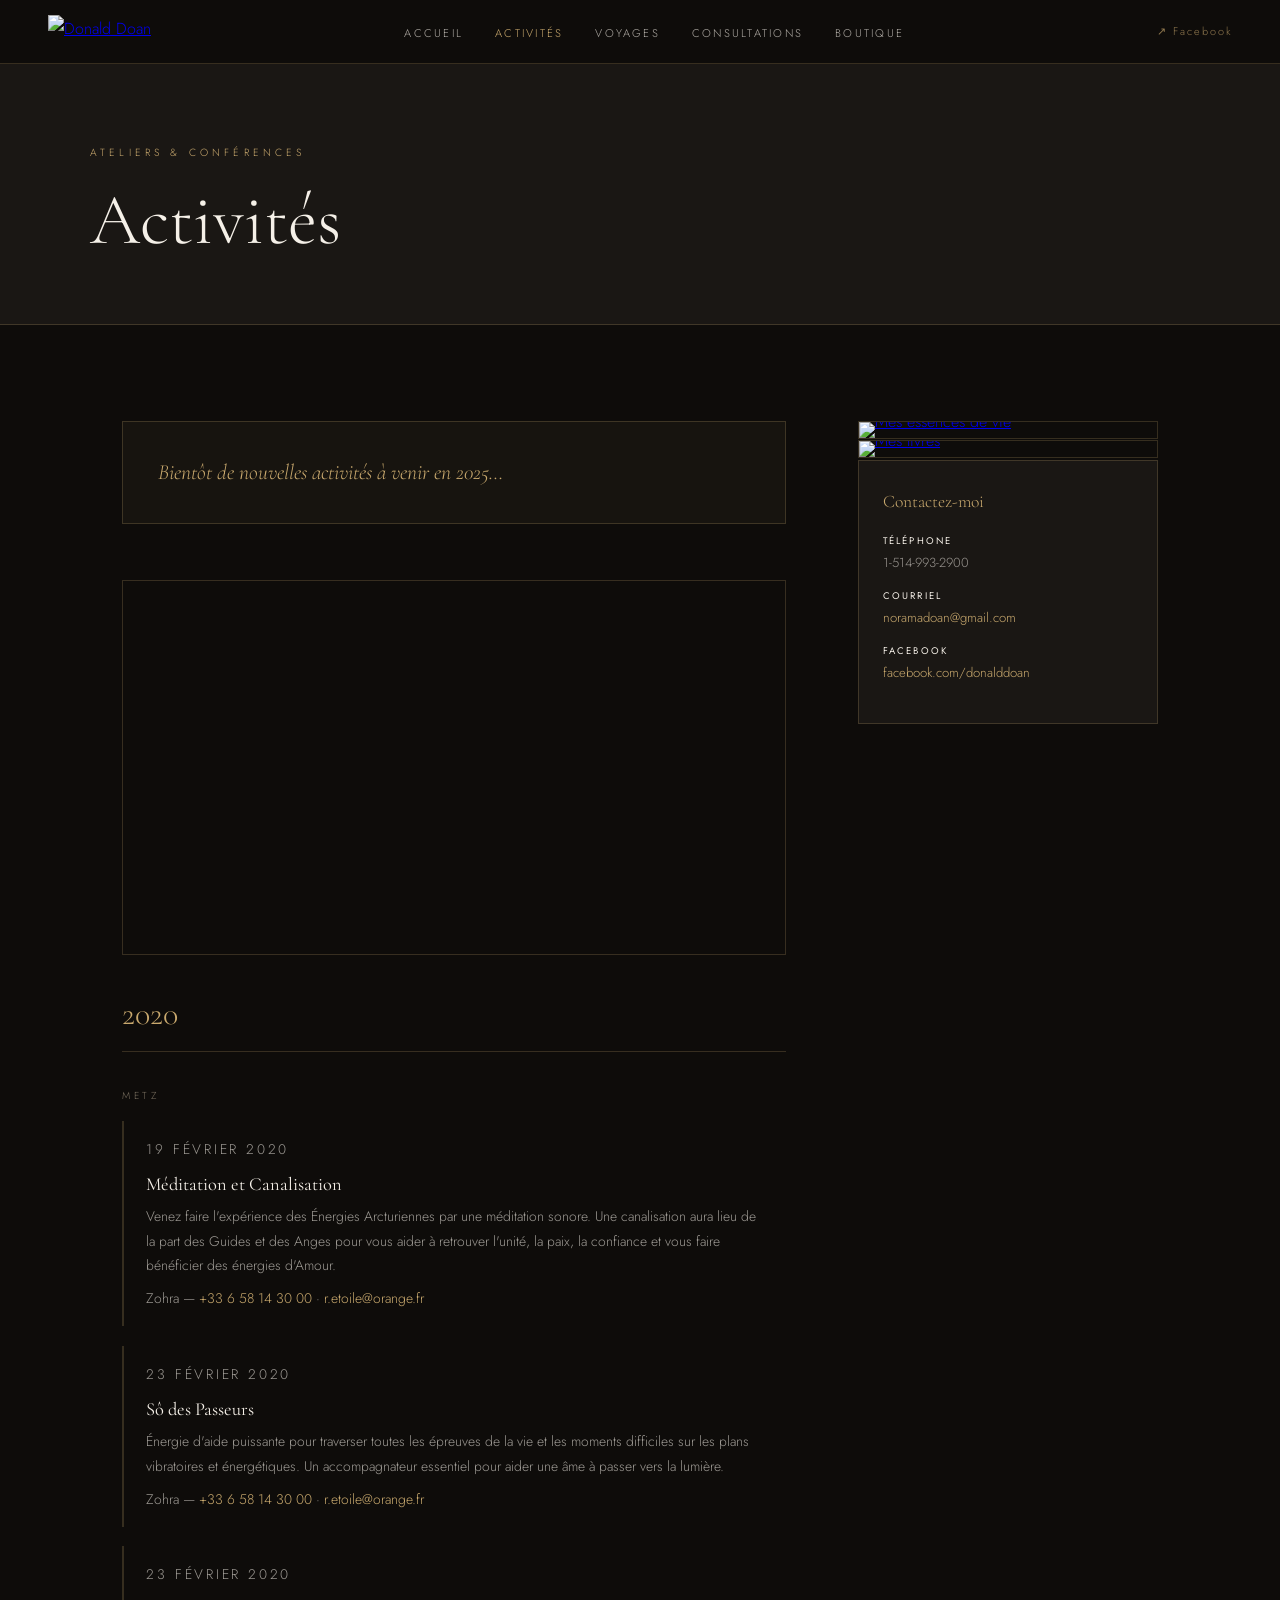
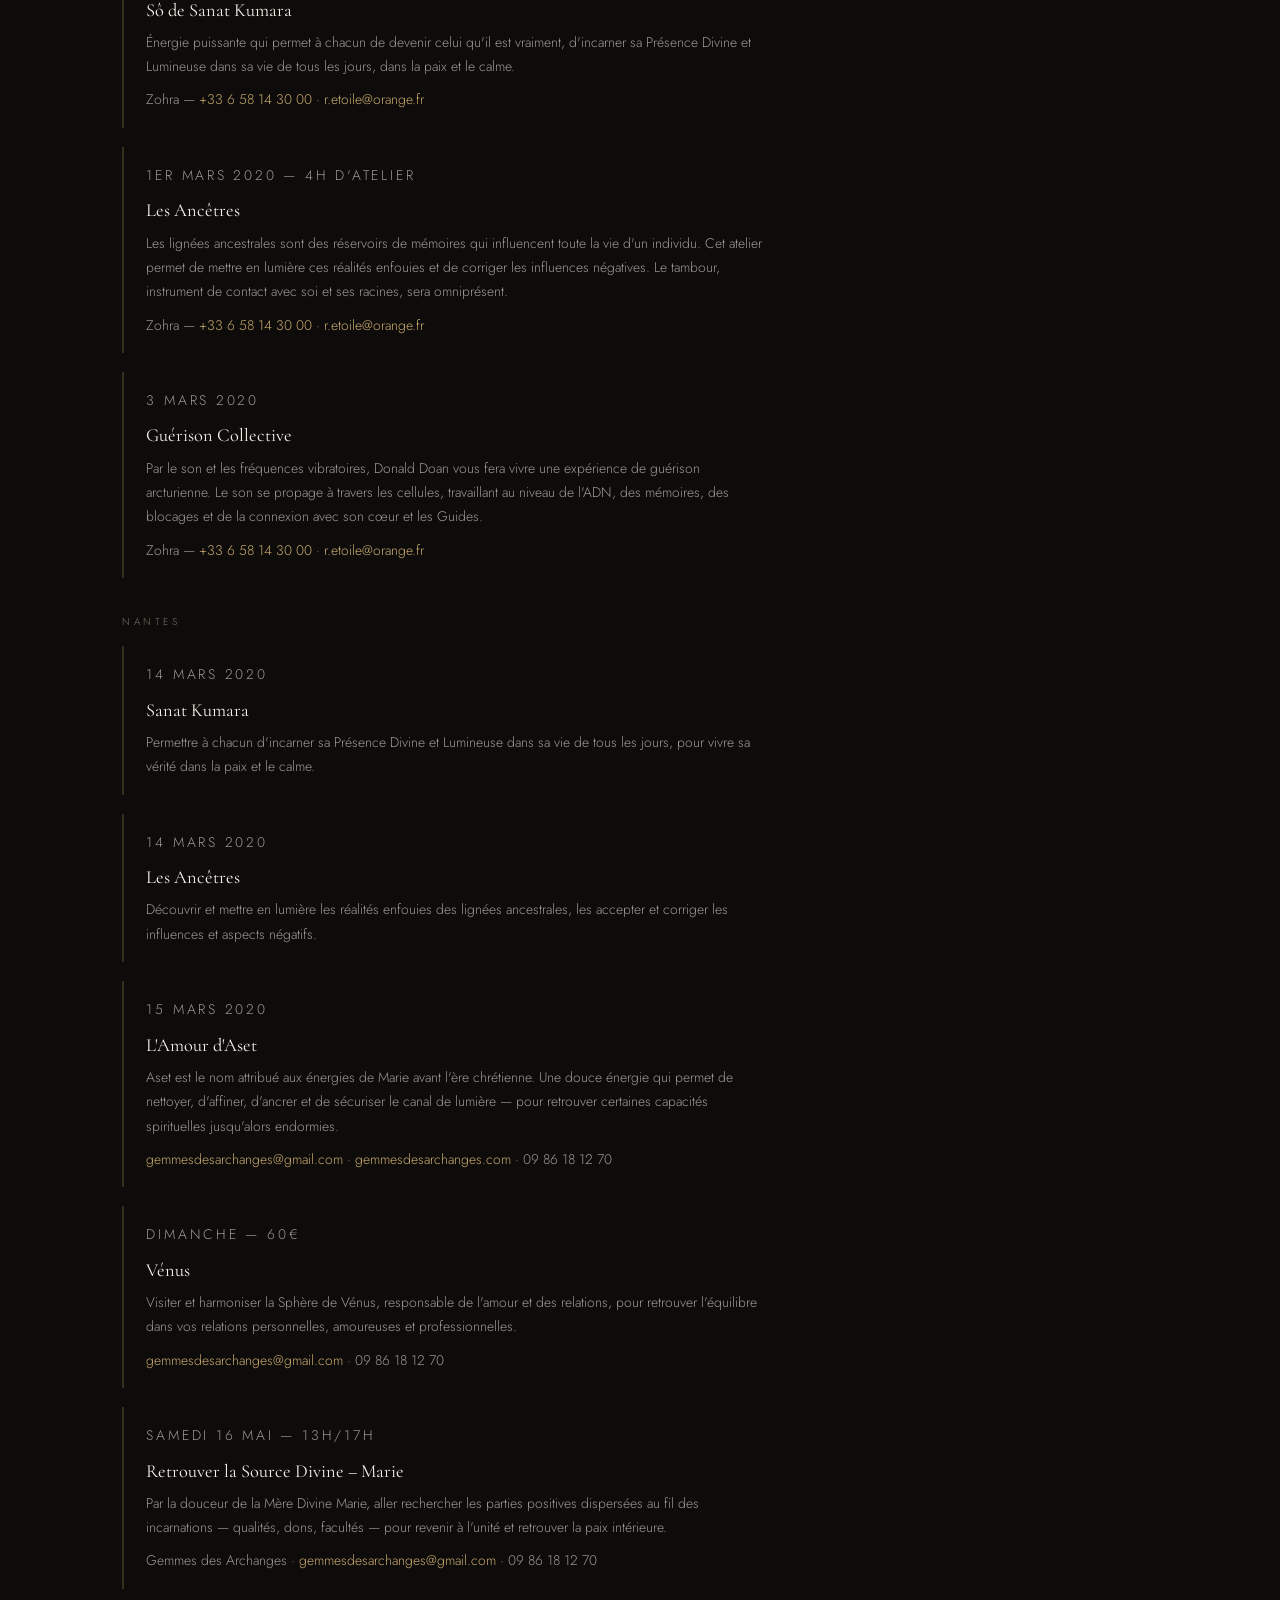
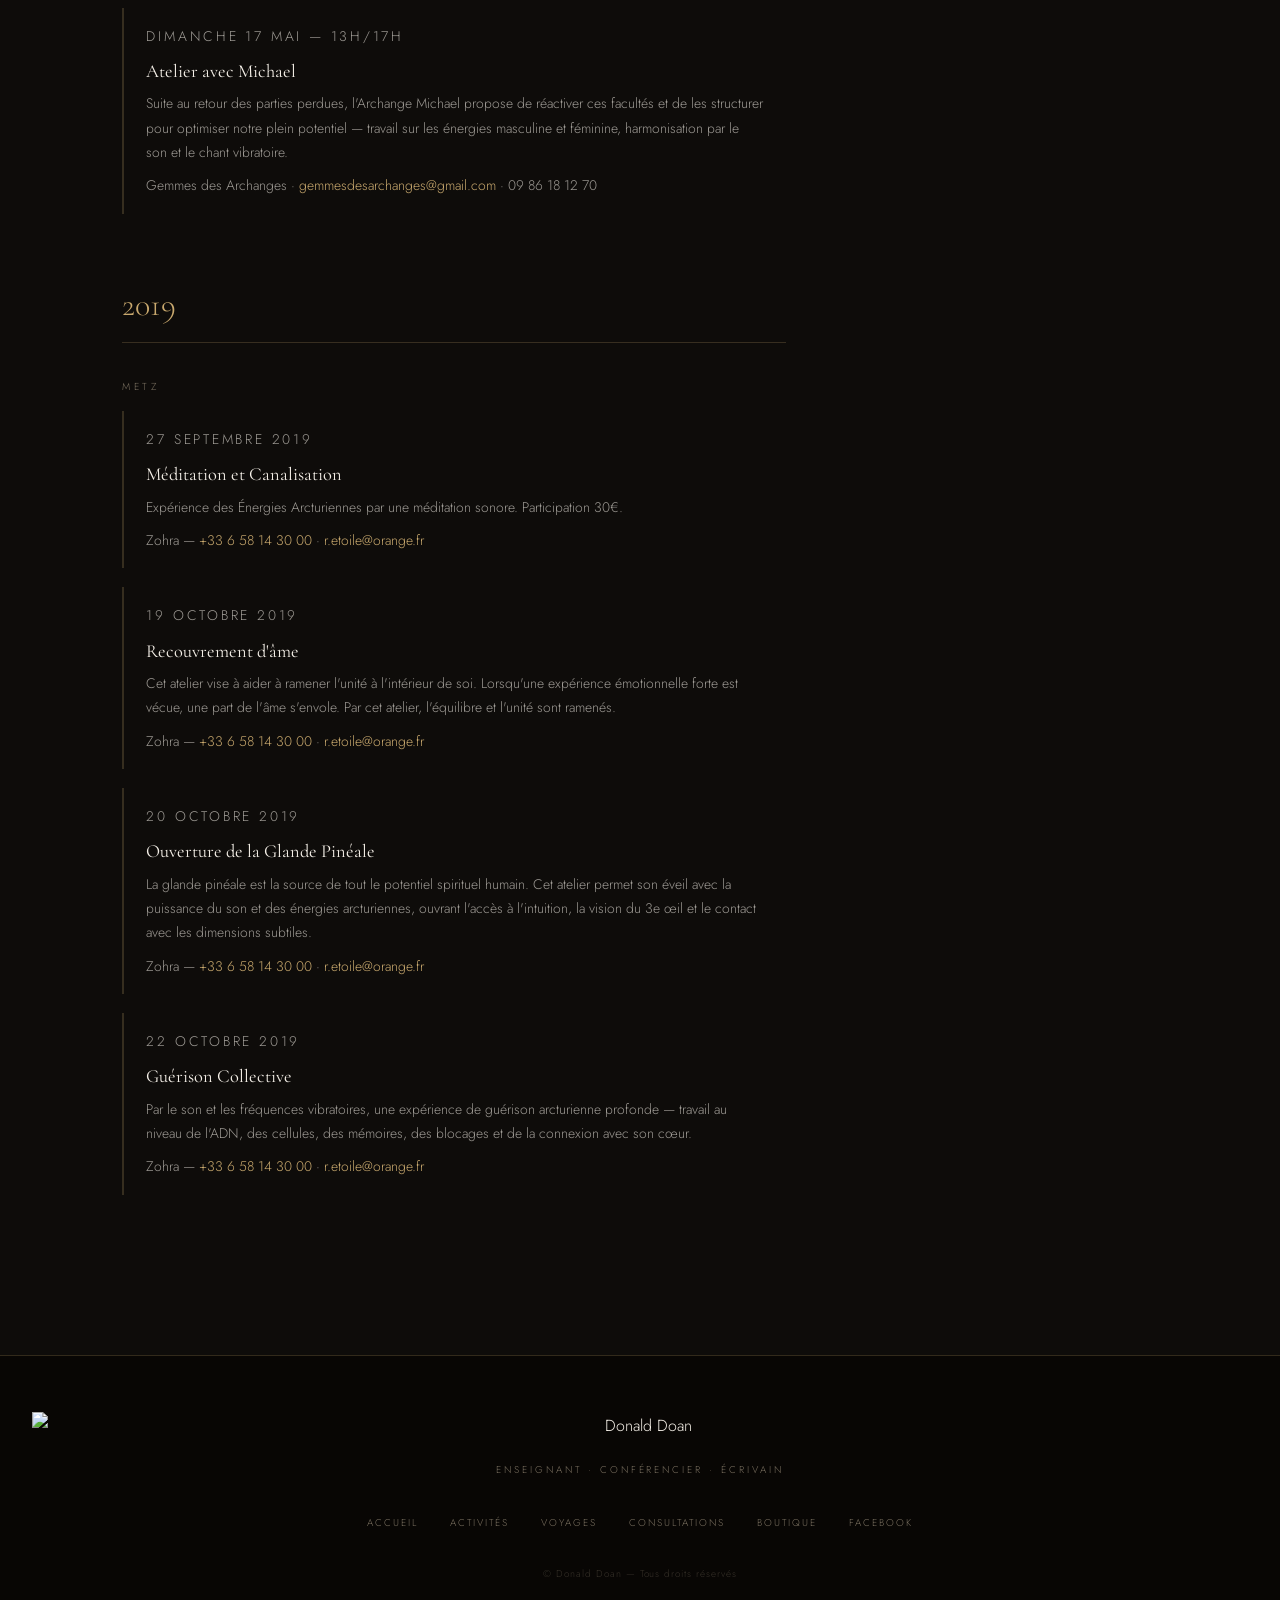
==== activites.html @ e3af6f3b "Add files via upload" ====
<!DOCTYPE html>
<html lang="fr">
<head>
<meta charset="UTF-8"/>
<meta name="viewport" content="width=device-width,initial-scale=1.0"/>
<title>Activités – Donald Doan</title>
<link rel="preconnect" href="https://fonts.googleapis.com"/>
<link href="https://fonts.googleapis.com/css2?family=Cormorant+Garamond:ital,wght@0,300;0,400;0,600;1,300;1,400&family=Jost:wght@300;400;500&display=swap" rel="stylesheet"/>
<style>
:root{--gold:#c9a96e;--deep:#0e0c0a;--ink:#1a1714;--warm:#f5f0e8;--muted:#7a7060;--border:rgba(201,169,110,.22)}
*,*::before,*::after{box-sizing:border-box;margin:0;padding:0}
html{scroll-behavior:smooth}
body{font-family:'Jost',sans-serif;background:var(--deep);color:var(--warm);font-weight:300;font-size:16px;line-height:1.7;overflow-x:hidden}
nav{position:fixed;top:0;left:0;right:0;z-index:100;display:flex;justify-content:space-between;align-items:center;padding:0 3rem;height:64px;background:rgba(14,12,10,.95);backdrop-filter:blur(12px);border-bottom:1px solid var(--border)}
.nav-logo img{height:34px;display:block}
.nav-links{display:flex;gap:2rem;list-style:none;align-items:center}
.nav-links a{color:var(--warm);text-decoration:none;font-size:.7rem;letter-spacing:.2em;text-transform:uppercase;opacity:.7;transition:opacity .2s,color .2s}
.nav-links a:hover,.nav-links a.active{opacity:1;color:var(--gold)}
.has-dropdown{position:relative}
.dropdown{display:none;position:absolute;top:calc(100% + 14px);left:50%;transform:translateX(-50%);background:var(--ink);border:1px solid var(--border);min-width:210px;padding:.5rem 0;box-shadow:0 16px 40px rgba(0,0,0,.5)}
.has-dropdown:hover .dropdown{display:block}
.dropdown a{display:block;padding:.55rem 1.4rem;font-size:.68rem;white-space:nowrap;color:var(--warm);text-decoration:none;opacity:.7}
.dropdown a:hover{background:rgba(201,169,110,.08);opacity:1;color:var(--gold)}
.nav-fb{color:var(--gold);text-decoration:none;font-size:.68rem;letter-spacing:.18em;opacity:.7;transition:opacity .2s}
.nav-fb:hover{opacity:1}
.page-hero{padding:9rem 2rem 4rem;background:var(--ink);border-bottom:1px solid var(--border)}
.page-hero .inner{max-width:1100px;margin:0 auto}
.page-hero h1{font-family:'Cormorant Garamond',serif;font-size:clamp(2.5rem,6vw,4.5rem);font-weight:300;color:var(--warm);line-height:1.1}
.page-hero .sub{font-size:.65rem;letter-spacing:.4em;text-transform:uppercase;color:var(--gold);margin-bottom:1.2rem;display:block}
.page-content{padding:6rem 2rem;max-width:1100px;margin:0 auto}
.two-col{display:grid;grid-template-columns:1fr 300px;gap:4.5rem;align-items:start}
.sidebar{display:flex;flex-direction:column;gap:1px;position:sticky;top:80px}
.sidebar-img-link{display:block;line-height:0;border:1px solid var(--border);transition:border-color .25s}
.sidebar-img-link:hover{border-color:var(--gold)}
.sidebar-img-link img{width:100%;display:block}
.sidebar-contact{background:var(--ink);border:1px solid var(--border);padding:1.6rem 1.5rem;margin-top:1px}
.contact-title{font-family:'Cormorant Garamond',serif;font-size:1.1rem;color:var(--gold);margin-bottom:1rem}
.contact-item{display:flex;flex-direction:column;margin-bottom:.85rem;font-size:.82rem;color:rgba(245,240,232,.58)}
.contact-item strong{color:var(--warm);font-weight:400;font-size:.6rem;letter-spacing:.22em;text-transform:uppercase;margin-bottom:.18rem}
.contact-item a{color:var(--gold);text-decoration:none}
.contact-item a:hover{text-decoration:underline}
.body-text{color:rgba(245,240,232,.72);line-height:1.9;margin-bottom:1.2rem;font-size:.93rem}
.lead-text{font-family:'Cormorant Garamond',serif;font-size:1.22rem;font-style:italic;color:var(--warm);line-height:1.65;margin-bottom:1.3rem}
.btn-primary{display:inline-block;padding:.8rem 2.1rem;border:1px solid var(--gold);color:var(--gold);text-decoration:none;font-size:.7rem;letter-spacing:.25em;text-transform:uppercase;transition:background .25s,color .25s}
.btn-primary:hover{background:var(--gold);color:var(--deep)}
footer{background:#080604;padding:3.5rem 2rem 2rem;border-top:1px solid var(--border);text-align:center}
.footer-logo{height:34px;margin:0 auto 1rem;display:block}
.footer-tagline{font-size:.62rem;letter-spacing:.3em;text-transform:uppercase;color:var(--muted);margin-bottom:1.8rem}
.footer-links{display:flex;justify-content:center;gap:2rem;flex-wrap:wrap;list-style:none;margin-bottom:2rem}
.footer-links a{color:var(--muted);text-decoration:none;font-size:.62rem;letter-spacing:.2em;text-transform:uppercase;transition:color .2s}
.footer-links a:hover{color:var(--gold)}
.footer-copy{font-size:.62rem;color:rgba(122,112,96,.4);letter-spacing:.1em}
/* Page-specific */
.coming-soon{background:rgba(201,169,110,.05);border:1px solid var(--border);padding:2rem 2.2rem;margin-bottom:3.5rem}
.coming-soon p{font-family:'Cormorant Garamond',serif;font-size:1.35rem;font-style:italic;color:var(--gold)}
.year-block{margin-bottom:4rem}
.year-heading{font-family:'Cormorant Garamond',serif;font-size:2rem;font-weight:300;color:var(--gold);padding-bottom:.6rem;border-bottom:1px solid var(--border);margin-bottom:2rem}
.city-heading{font-size:.63rem;letter-spacing:.35em;text-transform:uppercase;color:var(--muted);margin:2.2rem 0 1rem}
.event-card{border-left:2px solid var(--border);padding:1rem 1.4rem;margin-bottom:1.2rem;transition:border-color .25s}
.event-card:hover{border-left-color:var(--gold)}
.event-card h4{font-family:'Cormorant Garamond',serif;font-size:1.15rem;font-weight:400;color:var(--warm);margin-bottom:.25rem}
.event-date{font-size:.66rem;letter-spacing:.2em;text-transform:uppercase;color:var(--gold);margin-bottom:.5rem}
.event-card p{font-size:.87rem;color:rgba(245,240,232,.62);line-height:1.75}
.event-contact{margin-top:.55rem;font-size:.75rem;color:var(--muted)}
.event-contact a{color:var(--gold);text-decoration:none}
.event-contact a:hover{text-decoration:underline}
.video-wrapper{position:relative;padding-bottom:56.25%;height:0;overflow:hidden;border:1px solid var(--border);margin-bottom:2rem}
.video-wrapper iframe{position:absolute;top:0;left:0;width:100%;height:100%;border:none}
@media(max-width:960px){nav{padding:0 1.5rem}.nav-links{display:none}.two-col{grid-template-columns:1fr;gap:2.5rem}.sidebar{position:static}}
@media(max-width:600px){.page-hero{padding:8rem 1.5rem 3rem}.page-content{padding:4rem 1.5rem}}
</style>
</head>
<body>
<nav>
  <a href="index.html" class="nav-logo"><img src="http://donalddoan.com/wp-content/uploads/2015/03/logoDonaldSmall-White.png" alt="Donald Doan"/></a>
  <ul class="nav-links">
    <li><a href="index.html">Accueil</a></li>
    <li><a href="activites.html" class="active">Activités</a></li>
    <li><a href="voyages.html">Voyages</a></li>
    <li><a href="consultations.html">Consultations</a></li>
    <li class="has-dropdown">
      <a href="boutique.html">Boutique</a>
      <div class="dropdown">
        <a href="http://doanvitae.biz/" target="_blank">Mes essences de vie</a>
        <a href="livres.html">Mes livres</a>
        <a href="musique.html">Ma musique</a>
        <a href="dvd.html">Mes DVD</a>
      </div>
    </li>
  </ul>
  <a href="https://www.facebook.com/donalddoan" target="_blank" class="nav-fb">↗ Facebook</a>
</nav>

<div class="page-hero">
  <div class="inner">
    <span class="sub">Ateliers &amp; Conférences</span>
    <h1>Activités</h1>
  </div>
</div>

<div class="page-content">
  <div class="two-col">
    <main>
      <div class="coming-soon">
        <p>Bientôt de nouvelles activités à venir en 2025…</p>
      </div>

      <div class="video-wrapper">
        <iframe src="https://www.youtube.com/embed/3pKzCPeK7CA" allowfullscreen loading="lazy" title="Présentation Donald Doan"></iframe>
      </div>

      <!-- 2020 -->
      <div class="year-block">
        <h2 class="year-heading">2020</h2>

        <p class="city-heading">Metz</p>

        <div class="event-card">
          <p class="event-date">19 février 2020</p>
          <h4>Méditation et Canalisation</h4>
          <p>Venez faire l'expérience des Énergies Arcturiennes par une méditation sonore. Une canalisation aura lieu de la part des Guides et des Anges pour vous aider à retrouver l'unité, la paix, la confiance et vous faire bénéficier des énergies d'Amour.</p>
          <p class="event-contact">Zohra — <a href="tel:+33658143000">+33 6 58 14 30 00</a> · <a href="mailto:r.etoile@orange.fr">r.etoile@orange.fr</a></p>
        </div>

        <div class="event-card">
          <p class="event-date">23 février 2020</p>
          <h4>Sô des Passeurs</h4>
          <p>Énergie d'aide puissante pour traverser toutes les épreuves de la vie et les moments difficiles sur les plans vibratoires et énergétiques. Un accompagnateur essentiel pour aider une âme à passer vers la lumière.</p>
          <p class="event-contact">Zohra — <a href="tel:+33658143000">+33 6 58 14 30 00</a> · <a href="mailto:r.etoile@orange.fr">r.etoile@orange.fr</a></p>
        </div>

        <div class="event-card">
          <p class="event-date">23 février 2020</p>
          <h4>Sô de Sanat Kumara</h4>
          <p>Énergie puissante qui permet à chacun de devenir celui qu'il est vraiment, d'incarner sa Présence Divine et Lumineuse dans sa vie de tous les jours, dans la paix et le calme.</p>
          <p class="event-contact">Zohra — <a href="tel:+33658143000">+33 6 58 14 30 00</a> · <a href="mailto:r.etoile@orange.fr">r.etoile@orange.fr</a></p>
        </div>

        <div class="event-card">
          <p class="event-date">1er mars 2020 — 4h d'atelier</p>
          <h4>Les Ancêtres</h4>
          <p>Les lignées ancestrales sont des réservoirs de mémoires qui influencent toute la vie d'un individu. Cet atelier permet de mettre en lumière ces réalités enfouies et de corriger les influences négatives. Le tambour, instrument de contact avec soi et ses racines, sera omniprésent.</p>
          <p class="event-contact">Zohra — <a href="tel:+33658143000">+33 6 58 14 30 00</a> · <a href="mailto:r.etoile@orange.fr">r.etoile@orange.fr</a></p>
        </div>

        <div class="event-card">
          <p class="event-date">3 mars 2020</p>
          <h4>Guérison Collective</h4>
          <p>Par le son et les fréquences vibratoires, Donald Doan vous fera vivre une expérience de guérison arcturienne. Le son se propage à travers les cellules, travaillant au niveau de l'ADN, des mémoires, des blocages et de la connexion avec son cœur et les Guides.</p>
          <p class="event-contact">Zohra — <a href="tel:+33658143000">+33 6 58 14 30 00</a> · <a href="mailto:r.etoile@orange.fr">r.etoile@orange.fr</a></p>
        </div>

        <p class="city-heading">Nantes</p>

        <div class="event-card">
          <p class="event-date">14 mars 2020</p>
          <h4>Sanat Kumara</h4>
          <p>Permettre à chacun d'incarner sa Présence Divine et Lumineuse dans sa vie de tous les jours, pour vivre sa vérité dans la paix et le calme.</p>
        </div>

        <div class="event-card">
          <p class="event-date">14 mars 2020</p>
          <h4>Les Ancêtres</h4>
          <p>Découvrir et mettre en lumière les réalités enfouies des lignées ancestrales, les accepter et corriger les influences et aspects négatifs.</p>
        </div>

        <div class="event-card">
          <p class="event-date">15 mars 2020</p>
          <h4>L'Amour d'Aset</h4>
          <p>Aset est le nom attribué aux énergies de Marie avant l'ère chrétienne. Une douce énergie qui permet de nettoyer, d'affiner, d'ancrer et de sécuriser le canal de lumière — pour retrouver certaines capacités spirituelles jusqu'alors endormies.</p>
          <p class="event-contact"><a href="mailto:gemmesdesarchanges@gmail.com">gemmesdesarchanges@gmail.com</a> · <a href="http://www.gemmesdesarchanges.com/" target="_blank">gemmesdesarchanges.com</a> · 09 86 18 12 70</p>
        </div>

        <div class="event-card">
          <p class="event-date">Dimanche — 60€</p>
          <h4>Vénus</h4>
          <p>Visiter et harmoniser la Sphère de Vénus, responsable de l'amour et des relations, pour retrouver l'équilibre dans vos relations personnelles, amoureuses et professionnelles.</p>
          <p class="event-contact"><a href="mailto:gemmesdesarchanges@gmail.com">gemmesdesarchanges@gmail.com</a> · 09 86 18 12 70</p>
        </div>

        <div class="event-card">
          <p class="event-date">Samedi 16 mai — 13h/17h</p>
          <h4>Retrouver la Source Divine – Marie</h4>
          <p>Par la douceur de la Mère Divine Marie, aller rechercher les parties positives dispersées au fil des incarnations — qualités, dons, facultés — pour revenir à l'unité et retrouver la paix intérieure.</p>
          <p class="event-contact">Gemmes des Archanges · <a href="mailto:gemmesdesarchanges@gmail.com">gemmesdesarchanges@gmail.com</a> · 09 86 18 12 70</p>
        </div>

        <div class="event-card">
          <p class="event-date">Dimanche 17 mai — 13h/17h</p>
          <h4>Atelier avec Michael</h4>
          <p>Suite au retour des parties perdues, l'Archange Michael propose de réactiver ces facultés et de les structurer pour optimiser notre plein potentiel — travail sur les énergies masculine et féminine, harmonisation par le son et le chant vibratoire.</p>
          <p class="event-contact">Gemmes des Archanges · <a href="mailto:gemmesdesarchanges@gmail.com">gemmesdesarchanges@gmail.com</a> · 09 86 18 12 70</p>
        </div>
      </div>

      <!-- 2019 -->
      <div class="year-block">
        <h2 class="year-heading">2019</h2>

        <p class="city-heading">Metz</p>

        <div class="event-card">
          <p class="event-date">27 septembre 2019</p>
          <h4>Méditation et Canalisation</h4>
          <p>Expérience des Énergies Arcturiennes par une méditation sonore. Participation 30€.</p>
          <p class="event-contact">Zohra — <a href="tel:+33658143000">+33 6 58 14 30 00</a> · <a href="mailto:r.etoile@orange.fr">r.etoile@orange.fr</a></p>
        </div>

        <div class="event-card">
          <p class="event-date">19 octobre 2019</p>
          <h4>Recouvrement d'âme</h4>
          <p>Cet atelier vise à aider à ramener l'unité à l'intérieur de soi. Lorsqu'une expérience émotionnelle forte est vécue, une part de l'âme s'envole. Par cet atelier, l'équilibre et l'unité sont ramenés.</p>
          <p class="event-contact">Zohra — <a href="tel:+33658143000">+33 6 58 14 30 00</a> · <a href="mailto:r.etoile@orange.fr">r.etoile@orange.fr</a></p>
        </div>

        <div class="event-card">
          <p class="event-date">20 octobre 2019</p>
          <h4>Ouverture de la Glande Pinéale</h4>
          <p>La glande pinéale est la source de tout le potentiel spirituel humain. Cet atelier permet son éveil avec la puissance du son et des énergies arcturiennes, ouvrant l'accès à l'intuition, la vision du 3e œil et le contact avec les dimensions subtiles.</p>
          <p class="event-contact">Zohra — <a href="tel:+33658143000">+33 6 58 14 30 00</a> · <a href="mailto:r.etoile@orange.fr">r.etoile@orange.fr</a></p>
        </div>

        <div class="event-card">
          <p class="event-date">22 octobre 2019</p>
          <h4>Guérison Collective</h4>
          <p>Par le son et les fréquences vibratoires, une expérience de guérison arcturienne profonde — travail au niveau de l'ADN, des cellules, des mémoires, des blocages et de la connexion avec son cœur.</p>
          <p class="event-contact">Zohra — <a href="tel:+33658143000">+33 6 58 14 30 00</a> · <a href="mailto:r.etoile@orange.fr">r.etoile@orange.fr</a></p>
        </div>
      </div>
    </main>

    <aside class="sidebar">
      <a href="http://doanvitae.biz/" target="_blank" class="sidebar-img-link">
        <img src="http://donalddoan.com/wp-content/uploads/2015/03/pubColonneGauche.jpg" alt="Mes essences de vie"/>
      </a>
      <a href="livres.html" class="sidebar-img-link">
        <img src="http://donalddoan.com/wp-content/uploads/2015/03/pubColonneGaucheLivres-B.jpg" alt="Mes livres"/>
      </a>
      <div class="sidebar-contact">
        <p class="contact-title">Contactez-moi</p>
        <div class="contact-item"><strong>Téléphone</strong><span>1-514-993-2900</span></div>
        <div class="contact-item"><strong>Courriel</strong><a href="mailto:noramadoan@gmail.com">noramadoan@gmail.com</a></div>
        <div class="contact-item"><strong>Facebook</strong><a href="https://www.facebook.com/donalddoan" target="_blank">facebook.com/donalddoan</a></div>
      </div>
    </aside>
  </div>
</div>

<footer>
  <img src="http://donalddoan.com/wp-content/uploads/2015/03/logoDonaldSmall.png" alt="Donald Doan" class="footer-logo"/>
  <p class="footer-tagline">Enseignant · Conférencier · Écrivain</p>
  <ul class="footer-links">
    <li><a href="index.html">Accueil</a></li>
    <li><a href="activites.html">Activités</a></li>
    <li><a href="voyages.html">Voyages</a></li>
    <li><a href="consultations.html">Consultations</a></li>
    <li><a href="boutique.html">Boutique</a></li>
    <li><a href="https://www.facebook.com/donalddoan" target="_blank">Facebook</a></li>
  </ul>
  <p class="footer-copy">© Donald Doan — Tous droits réservés</p>
</footer>
</body>
</html>
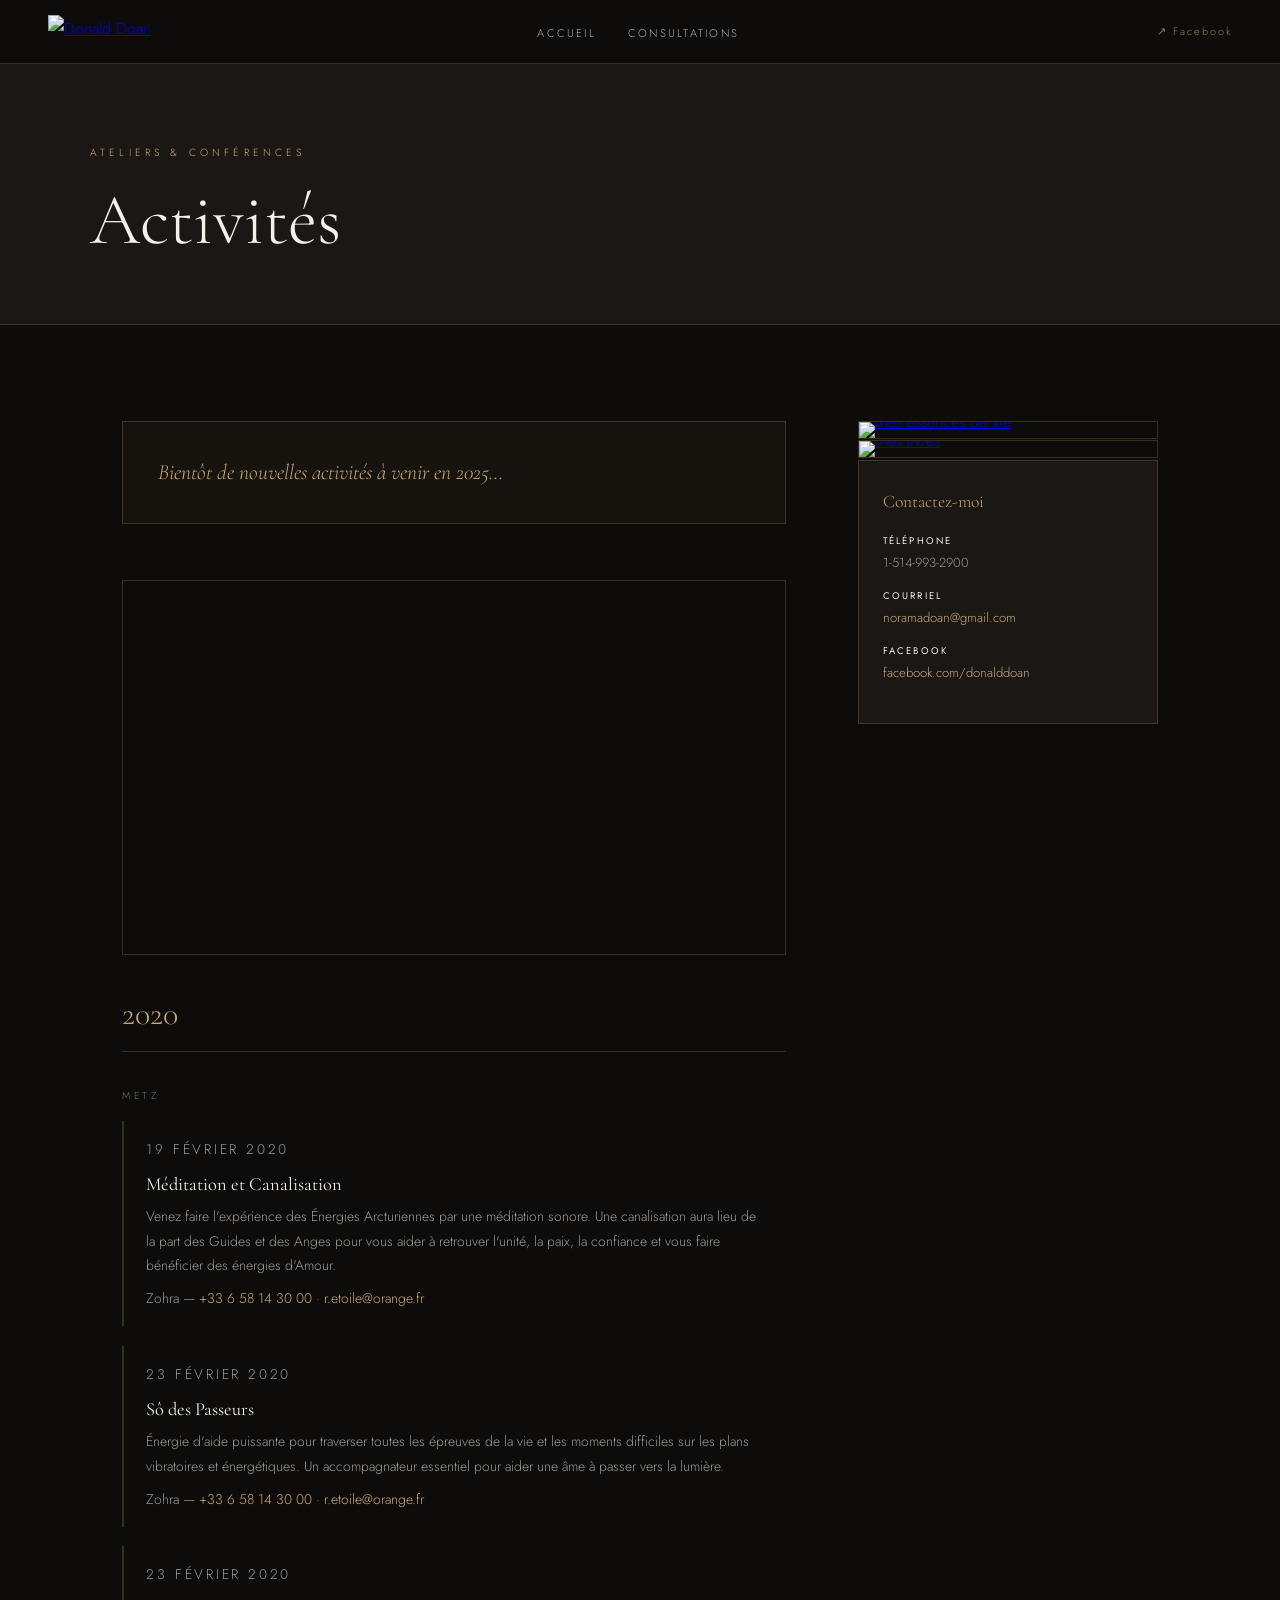
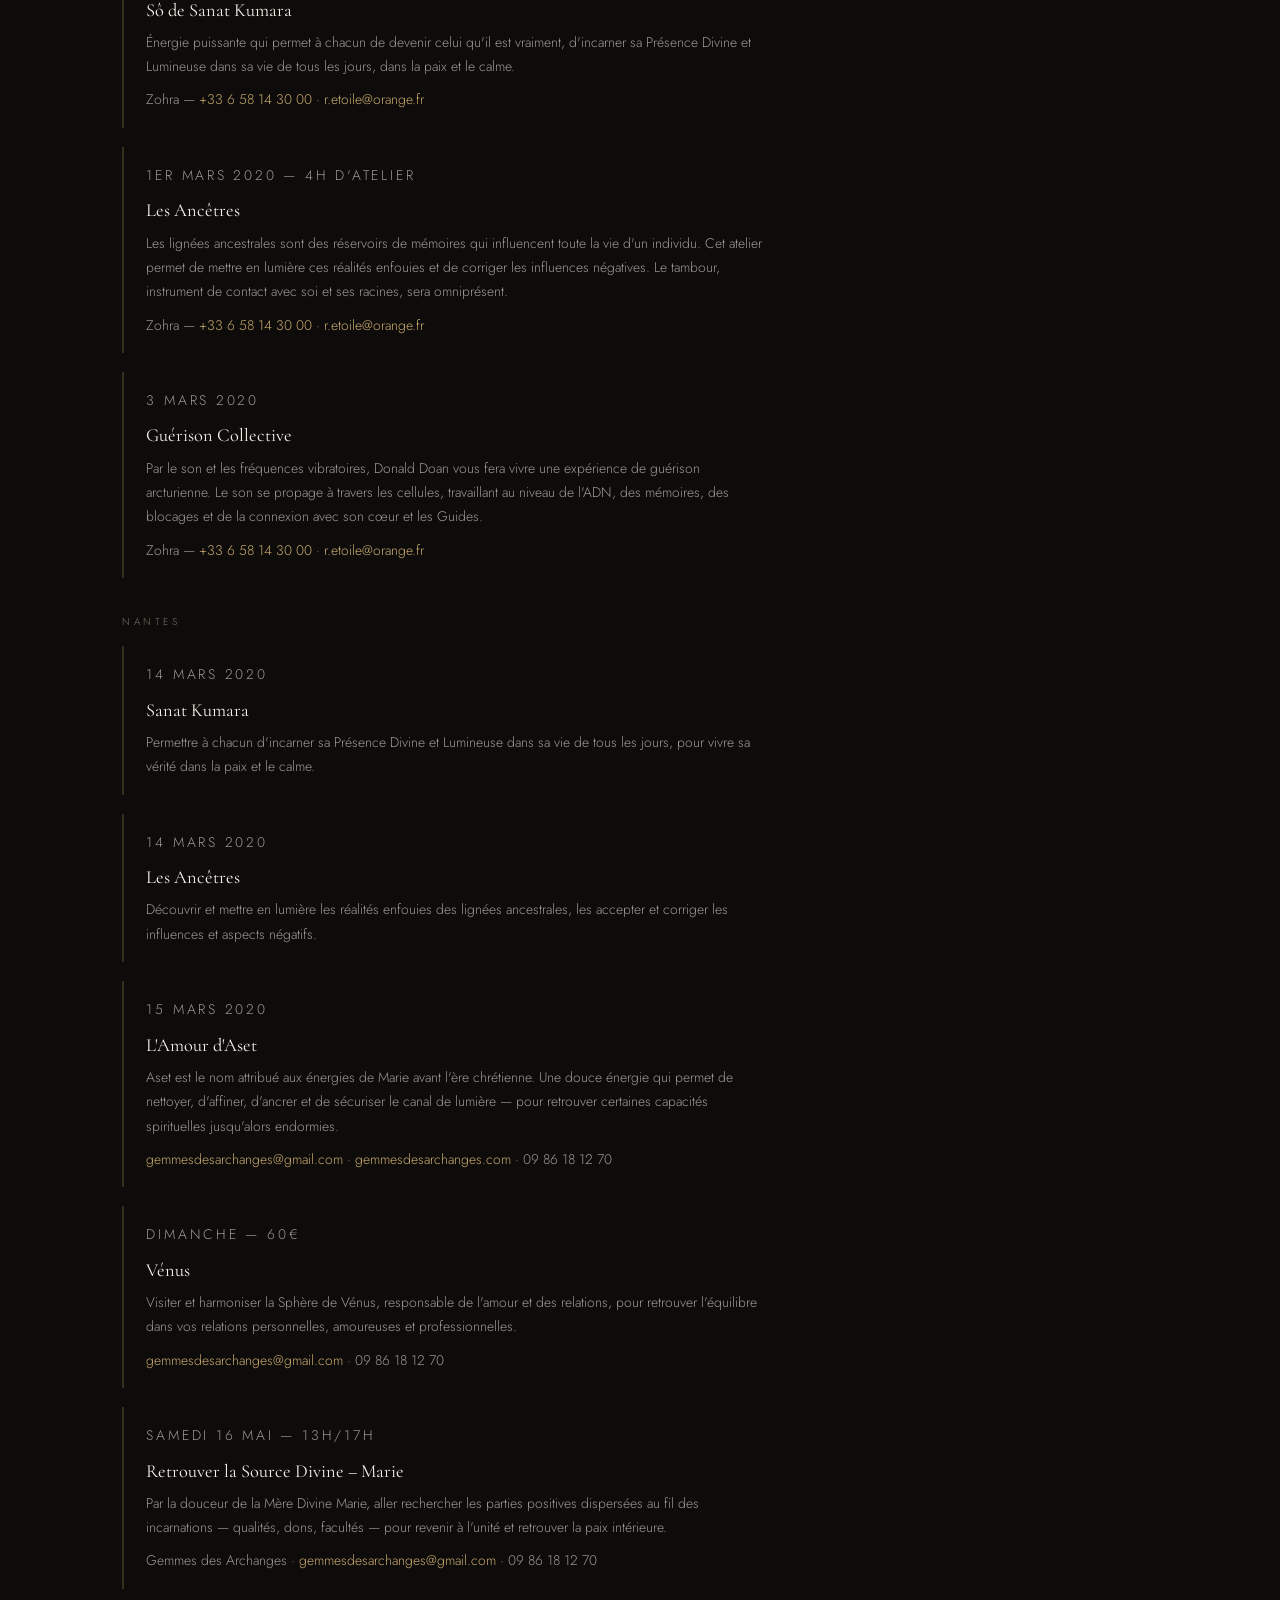
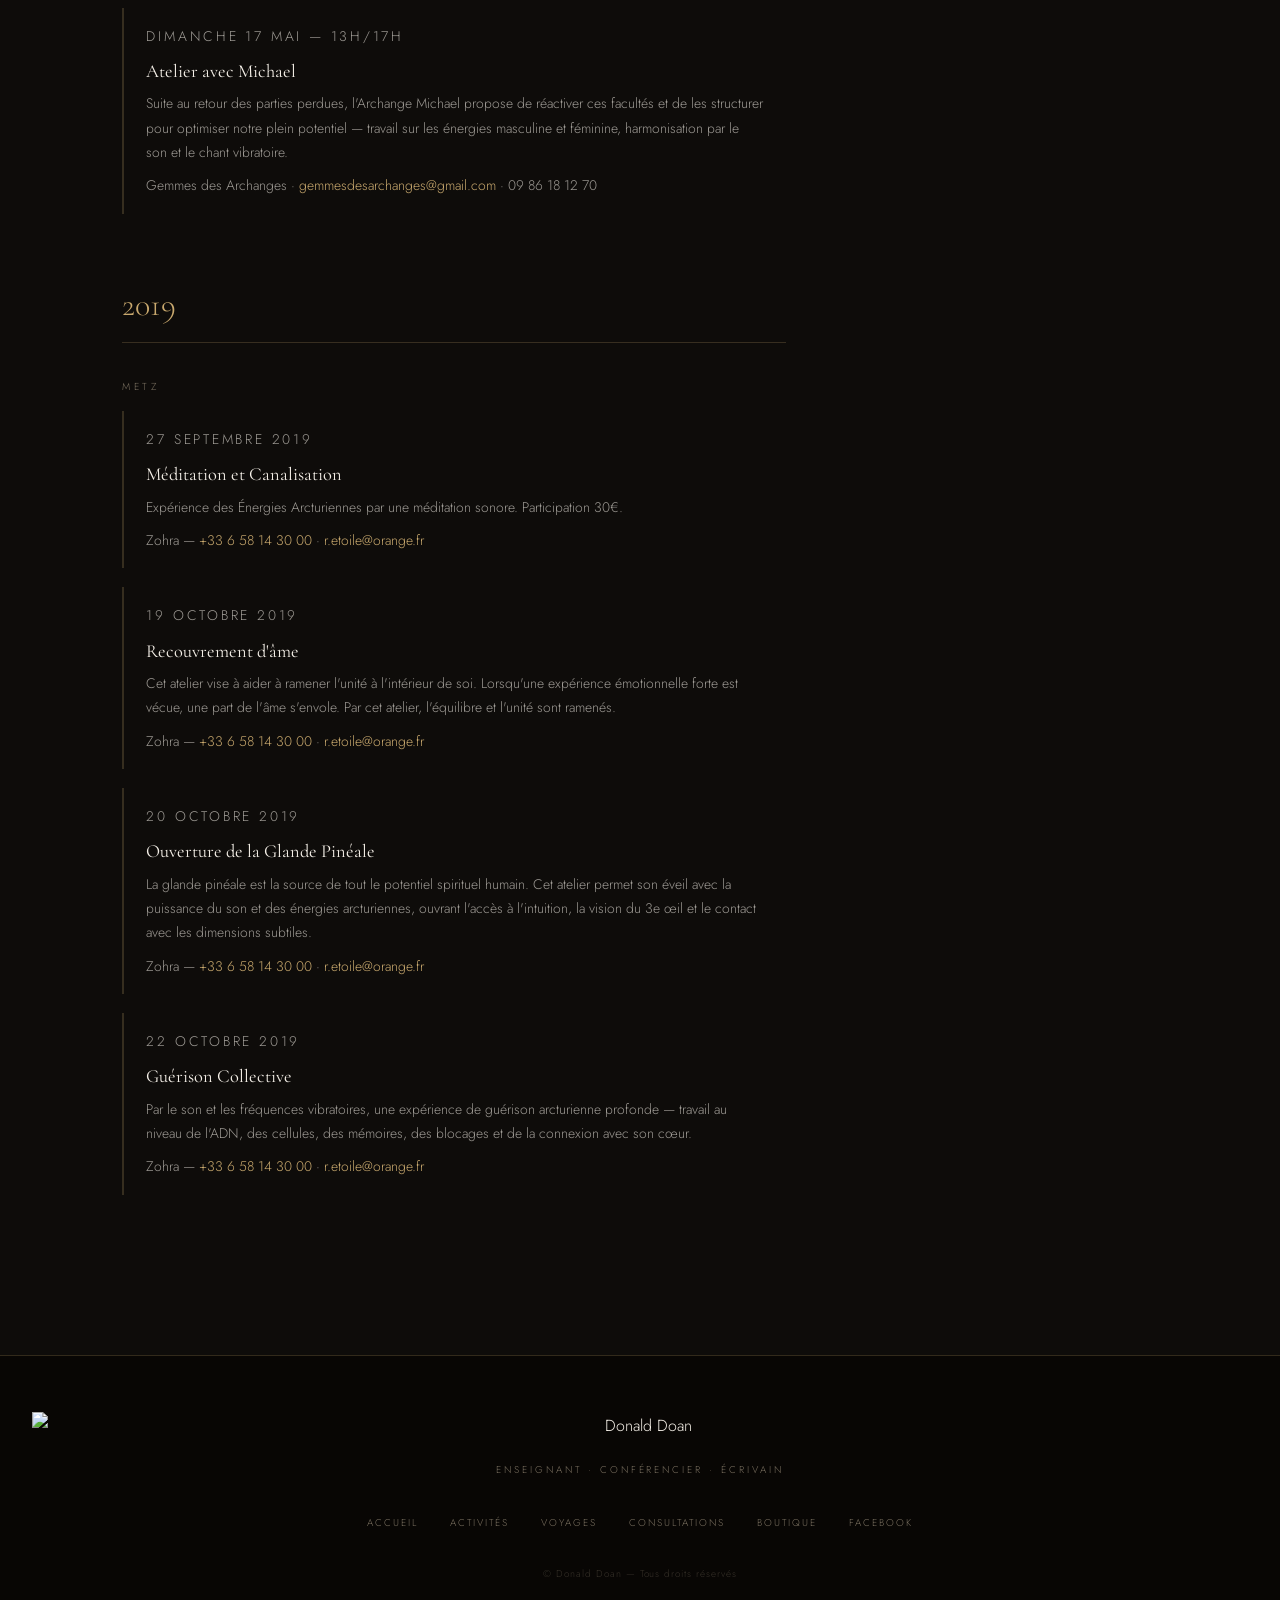
==== commit 8bbd0366: "Update activites.html" ====
--- a/activites.html
+++ b/activites.html
@@ -68,28 +68,101 @@
 .video-wrapper iframe{position:absolute;top:0;left:0;width:100%;height:100%;border:none}
 @media(max-width:960px){nav{padding:0 1.5rem}.nav-links{display:none}.two-col{grid-template-columns:1fr;gap:2.5rem}.sidebar{position:static}}
 @media(max-width:600px){.page-hero{padding:8rem 1.5rem 3rem}.page-content{padding:4rem 1.5rem}}
+
+.nav-burger{
+  display:none;
+  flex-direction:column;
+  justify-content:center;
+  gap:5px;
+  cursor:pointer;
+  padding:.5rem;
+  background:none;
+  border:none;
+  z-index:250;
+}
+
+.nav-burger span{
+  display:block;
+  width:22px;
+  height:1.5px;
+  background:var(--warm);
+}
+
+.nav-mobile{
+  display:none;
+  position:fixed;
+  top:64px;
+  left:0;
+  right:0;
+  bottom:0;
+  background:rgba(10,8,6,.98);
+  z-index:190;
+  flex-direction:column;
+  align-items:center;
+  justify-content:center;
+}
+
+.nav-mobile.open{
+  display:flex;
+}
+
+@media(max-width:960px){
+  .nav-links{display:none;}
+  .nav-burger{display:flex;}
+}
+
+
+  
 </style>
 </head>
+
+  
 <body>
 <nav>
   <a href="index.html" class="nav-logo"><img src="http://donalddoan.com/wp-content/uploads/2015/03/logoDonaldSmall-White.png" alt="Donald Doan"/></a>
   <ul class="nav-links">
     <li><a href="index.html">Accueil</a></li>
+    <!--
     <li><a href="activites.html" class="active">Activités</a></li>
     <li><a href="voyages.html">Voyages</a></li>
+    -->
     <li><a href="consultations.html">Consultations</a></li>
     <li class="has-dropdown">
+      <!--
       <a href="boutique.html">Boutique</a>
       <div class="dropdown">
         <a href="http://doanvitae.biz/" target="_blank">Mes essences de vie</a>
         <a href="livres.html">Mes livres</a>
         <a href="musique.html">Ma musique</a>
         <a href="dvd.html">Mes DVD</a>
+      -->
       </div>
     </li>
   </ul>
   <a href="https://www.facebook.com/donalddoan" target="_blank" class="nav-fb">↗ Facebook</a>
+  <button class="nav-burger" id="navBurger" onclick="toggleMenu()" aria-label="Menu" aria-expanded="false">
+  <span></span><span></span><span></span>
+</button>
 </nav>
+
+<div class="nav-mobile" id="navMobile">
+  <a href="index.html" class="active">Accueil</a>
+  <!--
+  <a href="activites.html">Activités</a>
+  <a href="voyages.html">Voyages</a>
+  -->
+  <a href="consultations.html">Consultations</a>
+
+  <span class="mob-divider"></span>
+  <!--
+  <span class="mob-sub">Boutique</span>
+
+  <a href="essences.html" style="font-size:1.1rem">Mes essences de vie</a>
+  <a href="livres.html" style="font-size:1.1rem">Mes livres</a>
+  <a href="musique.html" style="font-size:1.1rem">Ma musique</a>
+  <a href="dvd.html" style="font-size:1.1rem">Mes DVD</a>
+  -->
+</div>
 
 <div class="page-hero">
   <div class="inner">
@@ -261,3 +334,12 @@
 </footer>
 </body>
 </html>
+
+<script>
+function toggleMenu(){
+  const m = document.getElementById('navMobile');
+  const open = m.classList.toggle('open');
+  document.getElementById('navBurger').setAttribute('aria-expanded', open);
+  document.body.style.overflow = open ? 'hidden' : '';
+}
+</script>
